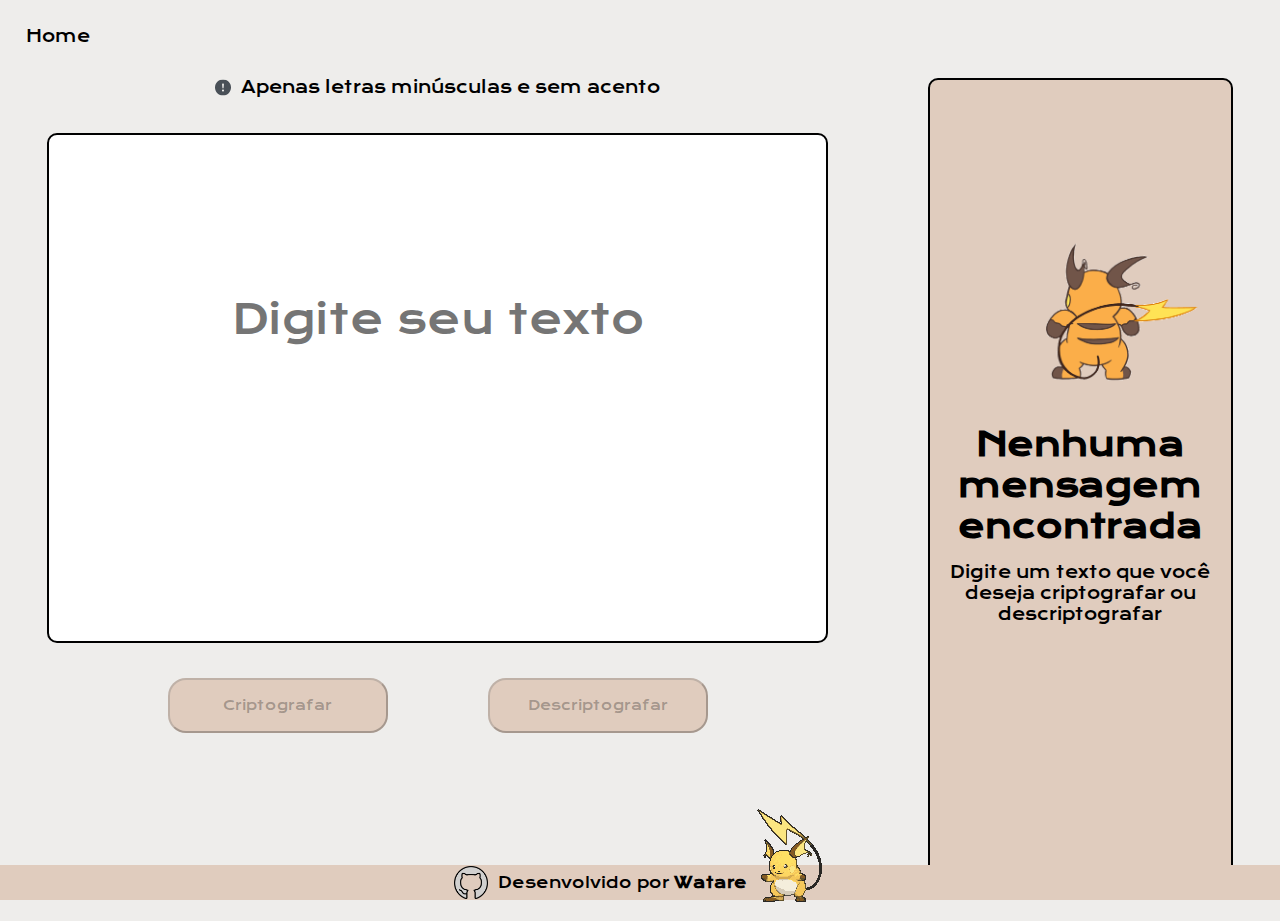
==== decodificador.html @ cc4008a1 "decodificador" ====
<!DOCTYPE html>
<html lang="pt-br">
<head>
    <meta charset="UTF-8">
    <meta name="viewport" content="width=device-width, initial-scale=1.0">
    <title>Desafios Oracle!</title>
    <link rel="stylesheet" href="styles/style.css">
    <script src="app.js"></script>
</head>
<body>
    <header class="cabecalho">
        <nav class="cabecalho-menu">
            <a class="cabecalho-conteudo" href="index.html">Home</a>
        </nav>
    </header>
    <main class="container">
        <section class="container-inputs">
            <p class="container-alert"> <img src="assets/decodificator/bi_exclamation-circle-fill.svg" alt="icone exclamacao">Apenas letras minúsculas e sem acento</p>
            <textarea onkeydown="buttonAttributeRemove()" maxlength="319" placeholder="Digite seu texto" class="text-area" name="Digite seu texto" id="textArea" cols="40" rows="8.5" style="resize: none;"></textarea>
            <div class="container-buttons">
                <button id="button-main" class="button" onclick="criptografar()" disabled>Criptografar</button>
                <button id="button-main2" class="button" onclick="descriptografar()" disabled>Descriptografar</button>
            </div>
        </section>
        <section id="container1" class="container-result">
            <div id="container1-variable" class="container-result2">
                <img class="container-raichu" src="assets/decodificator/pokemongif.gif" alt="raichu dancando">
                <div class="container-texts">
                    <h1 class="container-text">Nenhuma mensagem encontrada</h1>
                    <p class="container-text">Digite um texto que você deseja criptografar ou descriptografar</p>
                </div>
            </div>
        </section>
        <section id="container2" class="container-result-variable">
            <div class="variable-container-texts">
                    <h1 class="variable-container-text">Texto Criptografado</h1>
                    <textarea maxlength="319" readonly class="variable-text-area" name="variable-text" id="textarea1" col   s="30" rows="15" style="resize: none;"></textarea>
                <div class="relative-itens"> 
                    <img class="jump-raichu" src="assets/decodificator/raichu-happy.gif" alt="raichu jump">
                    <div class="relative-buttons">
                        <button class="relative-button" onclick="copiar()">Copiar</button>
                        <button class="relative-button" onclick="reiniciar()">Reiniciar</button>
                    </div>
                </div>   
            </div>
        </section>
        <section id="container3" class="container-result-variable2">
                <div class="variable-container-texts">
                    <h1 class="variable-container-text">Texto Descriptografado</h1>
                    <textarea maxlength="319" readonly class="variable-text-area" name="variable-text" id="textarea2" col   s="30" rows="15" style="resize: none;"></textarea>
                    <div class="relative-itens"> 
                        <img class="jump-raichu" src="assets/decodificator/raichu-happy.gif" alt="raichu jump">
                        <div class="relative-buttons">
                            <button class="relative-button" onclick="copiar()">Copiar</button>
                            <button class="relative-button" onclick="reiniciar()">Reiniciar</button>
                        </div>
                    </div>   
                </div>

        </section>
    </main>
    <footer class="rodape">
        <a href="https://github.com/wataredev"><img class="icon-github" src="assets/decodificator/githubicon.png" alt="ícone github"></a>
        <p>Desenvolvido por <strong>Watare</strong></p>
        <img class="raichu-happy" src="assets/decodificator/raichugif.gif" alt="raichu feliz">
    </footer>
</body>
</html>
---- styles/style.css ----
@import url('https://fonts.googleapis.com/css2?family=Krona+One&display=swap');

:root {
    --cor-primaria: #EEEDEB;
    --cor-secundaria: #E0CCBE;
    --cor-animacao: #FEE0CE;
   
    --cor-texto: #343A40;
    
    --fonte: "Krona One", sans-serif;
}


* {
    margin: 0;
    padding: 0;
}

body {
    box-sizing: border-box;
    display: flex;
    flex-direction: column;
    gap: 0px;
    min-height: 100vh;
    background-color: var(--cor-primaria);
}

.cabecalho {
    padding-left: 2%;
    padding-top: 2%;
}

.cabecalho-menu {
    display: flex;
    justify-content: flex-start;
    gap: 50px;
}

.cabecalho-conteudo {
    font-size: 1rem;
    text-decoration: none;
    color: black;
    font-family: var(--fonte);
}

.cabecalho-conteudo:hover {
    font-size: 1.1rem;
    transition-duration: 1s;
}

.container {
    height: auto;
    display: flex;
    align-items: center;
    justify-content: center;
    gap: 100px;
}

.container-inputs {
    display: flex;
    flex-direction: column;
    gap: 35px;
    text-align: center;
    padding-bottom: 180px;
    width: 61%;
}

.container-alert {
    display: flex;
    justify-content: center;
    font-family: var(--fonte);
    font-size: 1rem;
    gap: 10px;
    padding-top: 30px;
}

.text-area {
    border: 2px solid black;
    border-radius: 10px;
    padding: 25px;
    font-size: 3.125rem;
    outline: none;
}

.text-area::placeholder {
    text-align: center;
    font-size: 2.5rem;
    font-family: var(--fonte);
    padding: 18.5%;
}

.container-buttons {
    display: flex;
    justify-content: center;
    gap: 100px;
}

.button {
    width: 220px;
    height: 55px;
    border-radius: 1.125rem;
    background-color: var(--cor-secundaria);
    font-family: var(--fonte);
    cursor: pointer;
}

.button:hover {
    background-color: var(--cor-animacao);
    font-size: 0.93rem;
    transition-duration: 1s;
}

.container-result { 
    display: flex;
    flex-direction: column;
    border: 2px solid black;
    border-radius: 10px;
    height: 800px;
    justify-content: center;
    width: 23.5%;
    font-family: var(--fonte);
    font-size: 1rem;
    background-color: var(--cor-secundaria);
}

.container-result-variable {
    display: flex;
    flex-direction: column;
    border: 2px solid black;
    border-radius: 10px;
    height: 800px;
    width: 23.5%;
    font-family: var(--fonte);
    font-size: 1rem;
    background-color: var(--cor-secundaria);
    display: none;
}

.variable-container-texts {
    padding-top: 40px;
    display: flex;
    flex-direction: column;
    text-align: center;
}

.variable-container-text {
    padding-bottom: 30px;
}

.variable-text-area {
    font-size: 1.8rem;
    padding: 5% 5% 0 5%;
    border: 0;
    outline: none;
}


.container-result-variable2 {
    display: flex;
    flex-direction: column;
    border: 2px solid black;
    border-radius: 10px;
    height: 800px;
    width: 23.5%;
    font-family: var(--fonte);
    font-size: 1rem;
    background-color: var(--cor-secundaria);
    display: none;
}

.relative-itens {
    display: flex;
    align-items: center;
    gap: 20px;
}

.relative-buttons {
    display: flex;
    flex-direction: column;
    gap: 15px;
    width: 45%;
}

.relative-button {
    height: 55px;
    border-radius: 18px;
    background-color: var(--cor-primaria);
    font-family: var(--fonte);
    cursor: pointer;
}

.relative-button:hover {
    background-color: var(--cor-animacao);
    font-size: 0.93rem;
    transition-duration: 1s;
}


.jump-raichu {
    width: 42%;
}

.container-result2 {
    display: flex;
    flex-direction: column;
    gap: 30px;
    padding-bottom: 100px;
}

.container-raichu {
  width: 80% ;
  padding-left: 35px;
}

.container-texts {
    display: flex;
    flex-direction: column;
    gap: 15px;
    text-align: center;
}

.rodape {
    
    display: flex;
    justify-content: center;
    gap: 10px;
    font-family: var(--fonte);
    background-color: var(--cor-secundaria);
    align-items: center;
    position: fixed;
    bottom: 0;
    height: 35px;
    width: 100%;
    font-size: 0.93rem;
}

.icon-github {
    display: flex;
    width: 34px;
}

.raichu-happy {
   padding-bottom: 62px;
}

.jolteon-happy {
    padding-bottom: 30px;
}

@media (max-width: 1200px) {
    .container {
        flex-direction: column;
        padding-bottom: 25%;
        gap: 50px;
    }

    .container-inputs {
        padding-bottom: 0;
        gap: 50px;
    }

    .text-area {
        font-size: 1.8rem;
        height: 400px;
    }

    .text-area::placeholder {
        padding-top: 175px;
    }

    .container-result {
        width: 60%;
        height: 526px;
    }

    .container-raichu {
        width: 50%;
        padding-left: 24%;
    }

    .container-result-variable {
        width: 60%;
        height: 526px;
    }

    .container-result-variable2 {
        width: 60%;
        height: 526px;
    }

    .variable-text-area {
        width: 90%;
        height: 270px;
    }

    .relative-itens  {
        width: 50%;
        padding-left: 20%;
    }

    .relative-buttons {
        padding-bottom: 5%;
    }

    .relative-button {
        width: 120%;
        height: 45px;
    }

}

@media (max-width: 480px) {

    .container {
        padding-bottom: 0;
    }

    .container-alert {
        font-size: 0.8rem;
        padding-top: 0;
    }

    .text-area::placeholder {
        font-size: 1.5rem;
        padding-top: 100px;
    }

    .text-area {
        height: 250px;
        font-size: 1.3rem;
    }

    .container-buttons { 
        gap: 50px;
    }

    .button {
        padding: 3%;
        width: 45%;
        font-size: 0.70rem;
        overflow: hidden;
    }

    .container-result {
        height: 350px;
        margin-bottom: 25%;
    }

    .container-result2 {
        padding-bottom: 70px;
    }

    .container-texts {
        font-size: 0.75rem;
    }

    .container-result-variable {
        height: 500px;
        margin-bottom: 25%;
    }

    .container-result-variable2 {
        height: 500px;
        margin-bottom: 25%;
    }

    .variable-container-text {
        font-size: 0.8rem;
        padding-bottom: 25px;
    }

    .variable-container-texts {
        padding-top: 25px;
    }
    

    .variable-text-area {
        height: 300px;
        font-size: 1.3rem;
    }

    .jump-raichu {
        width: 70%;
    }
    
    .relative-itens {
        padding-left: 4%;
        gap: 45px;
    }

    .relative-buttons {
        padding: 0;
        gap: 10px;
        padding-top: 6%;
    }

    .relative-button {
        font-size: 0.75rem;
    }
}

/*-----------------------------------------------------------------------------------*/

.index-cabecalho {
    padding: 1% 0 0 1%;
}

.container-index-main {
    width: 100%;
    display: flex;
    justify-content: center;
    align-items: center;
    gap: 10px;
}

.container-index {
    width: 70%;
    display: flex;
    flex-direction: column;
    font-family: var(--fonte);
    gap: 20px;
    color: var(--cor-texto);
}

.container-index-texts {
    display: flex;
    flex-direction: column;
    width: 70%;
    gap: 10px;
    font-size: 1.4rem;
    padding-left: 20%;
}

.strong-decodificador {
    background-image: linear-gradient(180deg, #FEE0CE, #E0CCBE);
    padding: 1%;
    border-radius: 15px;
    animation:  color 12s ease-in-out infinite;
}

.index-container-two {
    display: flex;
    justify-content: center;
    width: 50%;
    color: var(--cor-texto);
}

.index-container-nav {
    border: 2px solid black;
    border-radius: 5%;
    height: 700px;
    width: 40%;
    padding-top: 45px;
    display: flex;
    flex-direction: column;
    text-align: center;
    gap: 270px;
    background-color: var(--cor-secundaria);

}

.nav-link-index {
    text-decoration: none;
    background-color: var(--cor-secundaria);
    color: black;
    font-family: var(--fonte);
    font-size: 1.8rem;
}

.nav-link-decodificador {
    display: flex;
    text-decoration: none;
    color: black;
    font-family: var(--fonte);
    border: 2px solid black;
    border-radius: 15px;
    width: 50%;
    height: 45px;
    align-items: center;
    margin-left: 23%;
    padding-left: 4%;
    overflow: hidden;
    background-color: var(--cor-primaria);
}

.nav-link-decodificador:hover {
    background-color: var(--cor-animacao);
    font-size: 1.03rem;
    transition-duration: 1s;
}


@media (max-width: 1200px) {
    
    .container-index-main{
        flex-direction: column;
        gap: 70px;
        height: 1000px;
    }

    .index-h1 {
        display: flex;
        flex-direction: column;
        gap: 10px;
        text-align: center;
        padding-bottom: 6%;
    }
    
    .paragrafo {
        padding-left: 10%;
    }


    .index-container-nav {
        width: 100%;
        height: 200px;
        gap: 0;
        gap: 40px;
    }
    
    .nav-link-decodificador {
        justify-content: center;
    }

    .container-index-texts {
        padding-left: 15%;
    }

    
}

@media (max-width: 700px)  {

    .container-index-main {
        height: 600px;
        gap: 30px;
    }

    .container-index-texts {
        font-size: 0.75rem;
    }


    .index-container-nav {
        border: 0;
        border-radius: 0;
        height: 50px;
        width: 100%;
        padding-top: 0;
        display: flex;
        flex-direction: column;
        text-align: center;
        gap: 0;
        background-color: var(--cor-primaria);
    }

    .nav-link-index {
        display: none;
    }

    .nav-link-decodificador {  
        margin-left: 21%;
        font-size: 0.75rem;
        width: 60%;
        padding-left: 0;

    }

}
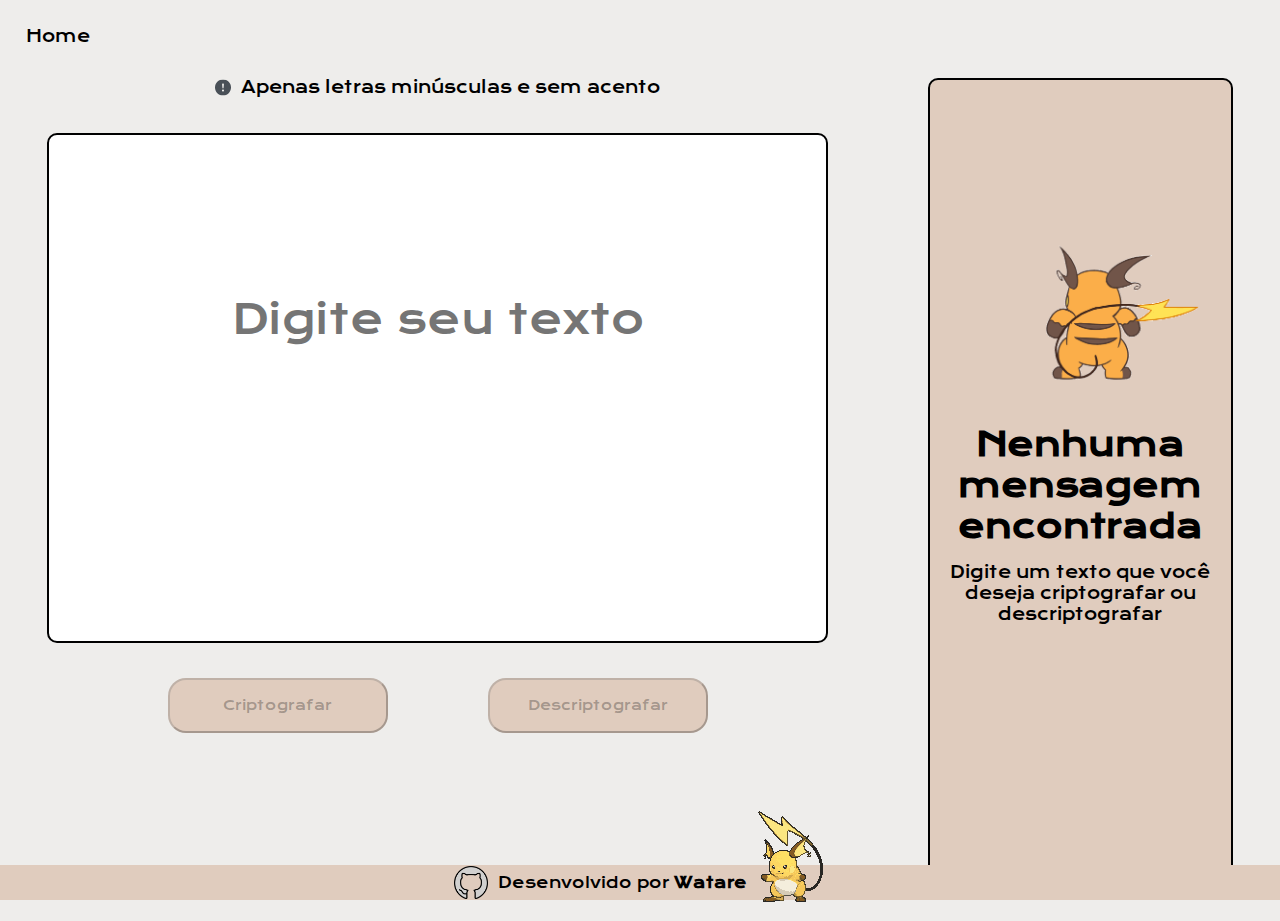
==== commit 3f568075: "ajustar funções e responsividade" ====
--- a/decodificador.html
+++ b/decodificador.html
@@ -16,7 +16,7 @@
     <main class="container">
         <section class="container-inputs">
             <p class="container-alert"> <img src="assets/decodificator/bi_exclamation-circle-fill.svg" alt="icone exclamacao">Apenas letras minúsculas e sem acento</p>
-            <textarea onkeydown="buttonAttributeRemove()" maxlength="319" placeholder="Digite seu texto" class="text-area" name="Digite seu texto" id="textArea" cols="40" rows="8.5" style="resize: none;"></textarea>
+            <textarea onkeyup="removerAtributoBotao()" maxlength="319" placeholder="Digite seu texto" class="text-area" name="Digite seu texto" id="textArea" cols="40" rows="8.5" style="resize: none;"></textarea>
             <div class="container-buttons">
                 <button id="button-main" class="button" onclick="criptografar()" disabled>Criptografar</button>
                 <button id="button-main2" class="button" onclick="descriptografar()" disabled>Descriptografar</button>
@@ -26,7 +26,7 @@
             <div id="container1-variable" class="container-result2">
                 <img class="container-raichu" src="assets/decodificator/pokemongif.gif" alt="raichu dancando">
                 <div class="container-texts">
-                    <h1 class="container-text">Nenhuma mensagem encontrada</h1>
+                    <h1 class="container-text" id="container-text-error">Nenhuma mensagem encontrada</h1>
                     <p class="container-text">Digite um texto que você deseja criptografar ou descriptografar</p>
                 </div>
             </div>
--- a/styles/style.css
+++ b/styles/style.css
@@ -102,6 +102,7 @@
     background-color: var(--cor-secundaria);
     font-family: var(--fonte);
     cursor: pointer;
+    overflow-wrap: break-word;
 }
 
 .button:hover {
@@ -187,6 +188,7 @@
     background-color: var(--cor-primaria);
     font-family: var(--fonte);
     cursor: pointer;
+    overflow-wrap: break-word;
 }
 
 .relative-button:hover {
@@ -411,6 +413,7 @@
     justify-content: center;
     align-items: center;
     gap: 10px;
+    min-height: 75vh;
 }
 
 .container-index {
@@ -429,6 +432,10 @@
     gap: 10px;
     font-size: 1.4rem;
     padding-left: 20%;
+}
+
+.index-h1 {
+    margin-bottom: 5%;
 }
 
 .strong-decodificador {
@@ -436,6 +443,7 @@
     padding: 1%;
     border-radius: 15px;
     animation:  color 12s ease-in-out infinite;
+    overflow-wrap: break-word;
 }
 
 .index-container-two {
@@ -448,13 +456,13 @@
 .index-container-nav {
     border: 2px solid black;
     border-radius: 5%;
-    height: 700px;
+    height: 350px;
     width: 40%;
     padding-top: 45px;
     display: flex;
     flex-direction: column;
     text-align: center;
-    gap: 270px;
+    gap: 90px;
     background-color: var(--cor-secundaria);
 
 }
@@ -478,8 +486,8 @@
     height: 45px;
     align-items: center;
     margin-left: 23%;
-    padding-left: 4%;
-    overflow: hidden;
+    padding-left: 5.5%;
+    font-size:0.8vw;
     background-color: var(--cor-primaria);
 }
 
@@ -489,6 +497,21 @@
     transition-duration: 1s;
 }
 
+@media (max-width: 1620px) {
+    .index-h1 {
+        display: flex;
+        flex-direction: column;
+        width: 55%;
+        text-align: center;
+        gap: 6px;
+    }
+}
+
+@media (max-width: 1414px) {
+    .strong-decodificador {
+        font-size: 1.8rem;
+    }
+}
 
 @media (max-width: 1200px) {
     
@@ -501,9 +524,19 @@
     .index-h1 {
         display: flex;
         flex-direction: column;
-        gap: 10px;
+        gap: 25px;
         text-align: center;
         padding-bottom: 6%;
+        margin-left: 15%;
+    }
+
+    .span-h1 {
+        padding-left: 17%;
+        font-size: 1.5rem;
+    }
+
+    .strong-decodificador {
+        width: 120%;
     }
     
     .paragrafo {
@@ -519,7 +552,10 @@
     }
     
     .nav-link-decodificador {
+        font-size: 1.8vh;
         justify-content: center;
+        margin-left: 24%;
+        padding-left: 0;
     }
 
     .container-index-texts {
@@ -527,6 +563,12 @@
     }
 
     
+}
+
+@media (max-width: 858px) {
+    .strong-decodificador {
+        font-size: 1.5rem;
+    }
 }
 
 @media (max-width: 700px)  {
@@ -536,9 +578,18 @@
         gap: 30px;
     }
 
+    .span-h1 {
+        font-size: 1.2rem;
+    }
+
+    .strong-decodificador {
+        font-size: 1.2rem;
+    }
+
     .container-index-texts {
-        font-size: 0.75rem;
-    }
+        font-size: 1rem;
+    }
+
 
 
     .index-container-nav {
@@ -563,7 +614,32 @@
         font-size: 0.75rem;
         width: 60%;
         padding-left: 0;
-
-    }
-
+        justify-content: center;
+
+    }
+
+}
+
+@media (max-width: 535px) {
+    .container-index-texts {
+        width: 100%;
+        padding-left: 0;
+    }
+}
+
+@media (max-width: 375px) {
+    .span-h1 {
+        padding-left: 0;
+    }
+    
+    .index-h1 {
+        padding-bottom: 0;
+        margin-left: 0;
+        width: 100%;
+    }
+
+    .strong-decodificador {
+        width: 70%;
+        margin-left: 14%;
+    }
 }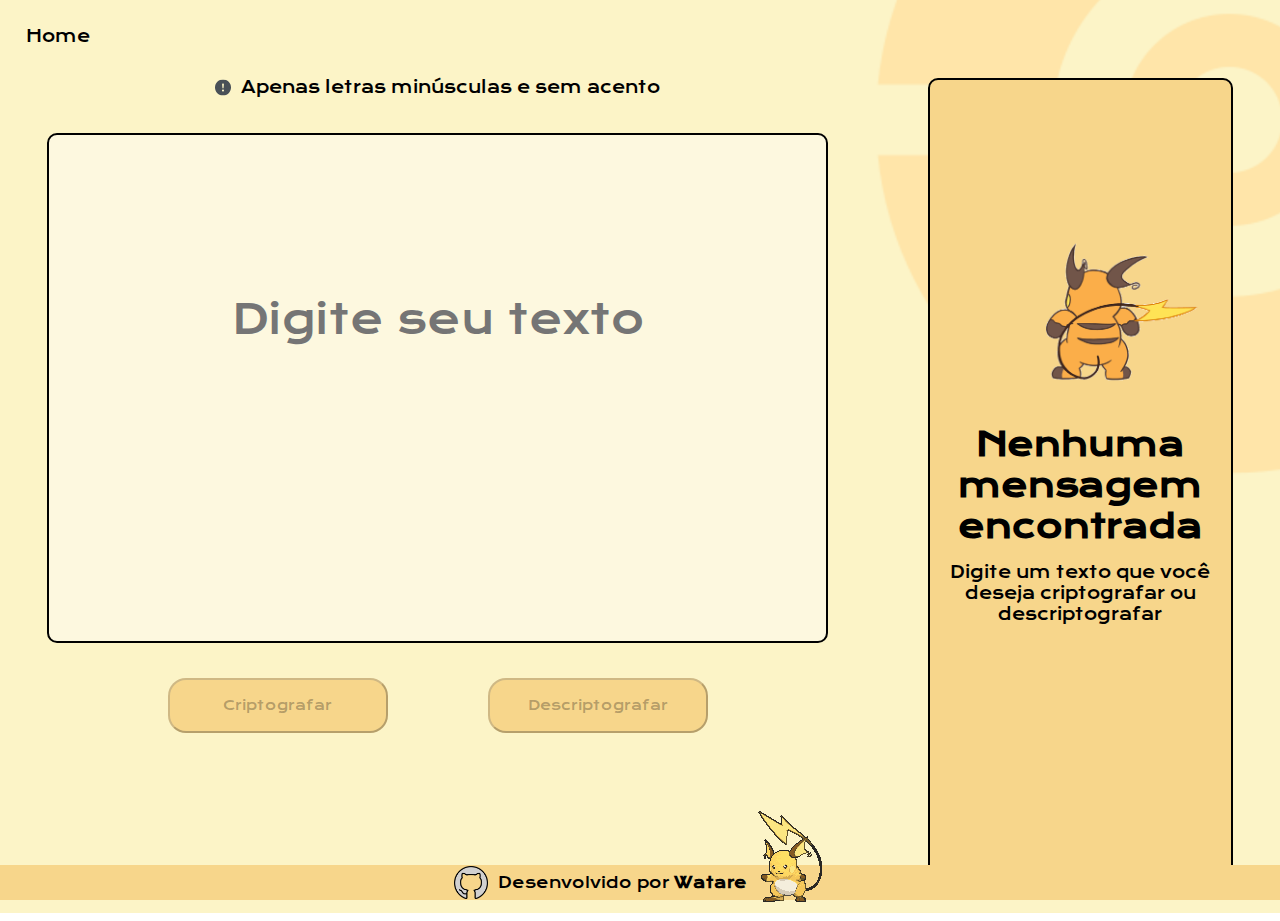
==== commit dfb0ae5a: "ajustar design e responsividade" ====
--- a/decodificador.html
+++ b/decodificador.html
@@ -3,11 +3,11 @@
 <head>
     <meta charset="UTF-8">
     <meta name="viewport" content="width=device-width, initial-scale=1.0">
-    <title>Desafios Oracle!</title>
+    <title>Decodificador</title>
     <link rel="stylesheet" href="styles/style.css">
     <script src="app.js"></script>
 </head>
-<body>
+<body class="container-decodificador">
     <header class="cabecalho">
         <nav class="cabecalho-menu">
             <a class="cabecalho-conteudo" href="index.html">Home</a>
--- a/styles/style.css
+++ b/styles/style.css
@@ -1,15 +1,13 @@
 @import url('https://fonts.googleapis.com/css2?family=Krona+One&display=swap');
 
+
 :root {
-    --cor-primaria: #EEEDEB;
-    --cor-secundaria: #E0CCBE;
-    --cor-animacao: #FEE0CE;
-   
-    --cor-texto: #343A40;
-    
+    --cor-primaria: #FEE0CE;
+    --cor-secundaria: #f7d68b;
+    --cor-animacao: #ffe5a9;
+    --cor-texto: #494a44;
     --fonte: "Krona One", sans-serif;
 }
-
 
 * {
     margin: 0;
@@ -20,9 +18,13 @@
     box-sizing: border-box;
     display: flex;
     flex-direction: column;
-    gap: 0px;
     min-height: 100vh;
-    background-color: var(--cor-primaria);
+}
+
+.container-decodificador {
+    background-image: url(../assets/decodificator/background-limpo.png);
+    background-position: center;
+    background-size: cover;
 }
 
 .cabecalho {
@@ -79,6 +81,7 @@
     border-radius: 10px;
     padding: 25px;
     font-size: 3.125rem;
+    background-color: #FDF8DF;
     outline: none;
 }
 
@@ -92,6 +95,7 @@
 .container-buttons {
     display: flex;
     justify-content: center;
+    align-items: center;
     gap: 100px;
 }
 
@@ -152,6 +156,7 @@
     font-size: 1.8rem;
     padding: 5% 5% 0 5%;
     border: 0;
+    background-color: #FDF8DF;
     outline: none;
 }
 
@@ -185,7 +190,7 @@
 .relative-button {
     height: 55px;
     border-radius: 18px;
-    background-color: var(--cor-primaria);
+    background-color: var(--cor-animacao);
     font-family: var(--fonte);
     cursor: pointer;
     overflow-wrap: break-word;
@@ -227,7 +232,7 @@
     justify-content: center;
     gap: 10px;
     font-family: var(--fonte);
-    background-color: var(--cor-secundaria);
+    background-color: #f7d68b;
     align-items: center;
     position: fixed;
     bottom: 0;
@@ -334,14 +339,23 @@
 
     .container-buttons { 
         gap: 50px;
+        width: 125%;
+        margin-left: -12%;
     }
 
     .button {
         padding: 3%;
-        width: 45%;
+        width: 40%;
         font-size: 0.70rem;
         overflow: hidden;
     }
+
+    .button:hover {
+        background-color: var(--cor-animacao);
+        font-size: 0.75rem;
+        transition-duration: 1s;
+    }
+    
 
     .container-result {
         height: 350px;
@@ -396,6 +410,12 @@
         padding-top: 6%;
     }
 
+    .relative-button:hover {
+        background-color: var(--cor-animacao);
+        font-size: 0.8rem;
+        transition-duration: 1s;
+    }
+
     .relative-button {
         font-size: 0.75rem;
     }
@@ -407,13 +427,18 @@
     padding: 1% 0 0 1%;
 }
 
+.index-body {
+    background-image: url(../assets/index/Background.png);
+    background-position: center;
+    background-size: cover;
+}
+
 .container-index-main {
     width: 100%;
     display: flex;
+    min-height: 75vh;
     justify-content: center;
     align-items: center;
-    gap: 10px;
-    min-height: 75vh;
 }
 
 .container-index {
@@ -429,9 +454,8 @@
     display: flex;
     flex-direction: column;
     width: 70%;
-    gap: 10px;
     font-size: 1.4rem;
-    padding-left: 20%;
+    padding-left: 45%;
 }
 
 .index-h1 {
@@ -439,61 +463,55 @@
 }
 
 .strong-decodificador {
-    background-image: linear-gradient(180deg, #FEE0CE, #E0CCBE);
+    background: #f7d68b;
     padding: 1%;
     border-radius: 15px;
-    animation:  color 12s ease-in-out infinite;
     overflow-wrap: break-word;
 }
 
 .index-container-two {
     display: flex;
-    justify-content: center;
     width: 50%;
     color: var(--cor-texto);
+    justify-content: center;
 }
 
 .index-container-nav {
+    height: 450px;
+    width: 40%;
+    display: flex;
+    flex-direction: column;
+    text-align: center;
+    align-items: center;
+    justify-content: center;
+    background-color: #FCF4C7;
+    background-image: url(../assets/index/background-botao-decodificador.png);
+    background-position: center;
+    background-size: cover;
     border: 2px solid black;
-    border-radius: 5%;
-    height: 350px;
-    width: 40%;
-    padding-top: 45px;
-    display: flex;
-    flex-direction: column;
-    text-align: center;
-    gap: 90px;
-    background-color: var(--cor-secundaria);
-
-}
-
-.nav-link-index {
-    text-decoration: none;
-    background-color: var(--cor-secundaria);
-    color: black;
-    font-family: var(--fonte);
-    font-size: 1.8rem;
-}
+    border-radius: 15px;
+}
+
 
 .nav-link-decodificador {
     display: flex;
     text-decoration: none;
     color: black;
     font-family: var(--fonte);
+    background-color: var(--cor-secundaria);
     border: 2px solid black;
     border-radius: 15px;
     width: 50%;
     height: 45px;
     align-items: center;
-    margin-left: 23%;
-    padding-left: 5.5%;
+    justify-content: center;
     font-size:0.8vw;
-    background-color: var(--cor-primaria);
+    padding: 3%;
 }
 
 .nav-link-decodificador:hover {
     background-color: var(--cor-animacao);
-    font-size: 1.03rem;
+    font-size: 1rem;
     transition-duration: 1s;
 }
 
@@ -554,7 +572,6 @@
     .nav-link-decodificador {
         font-size: 1.8vh;
         justify-content: center;
-        margin-left: 24%;
         padding-left: 0;
     }
 
@@ -600,17 +617,9 @@
         padding-top: 0;
         display: flex;
         flex-direction: column;
-        text-align: center;
-        gap: 0;
-        background-color: var(--cor-primaria);
-    }
-
-    .nav-link-index {
-        display: none;
     }
 
     .nav-link-decodificador {  
-        margin-left: 21%;
         font-size: 0.75rem;
         width: 60%;
         padding-left: 0;
